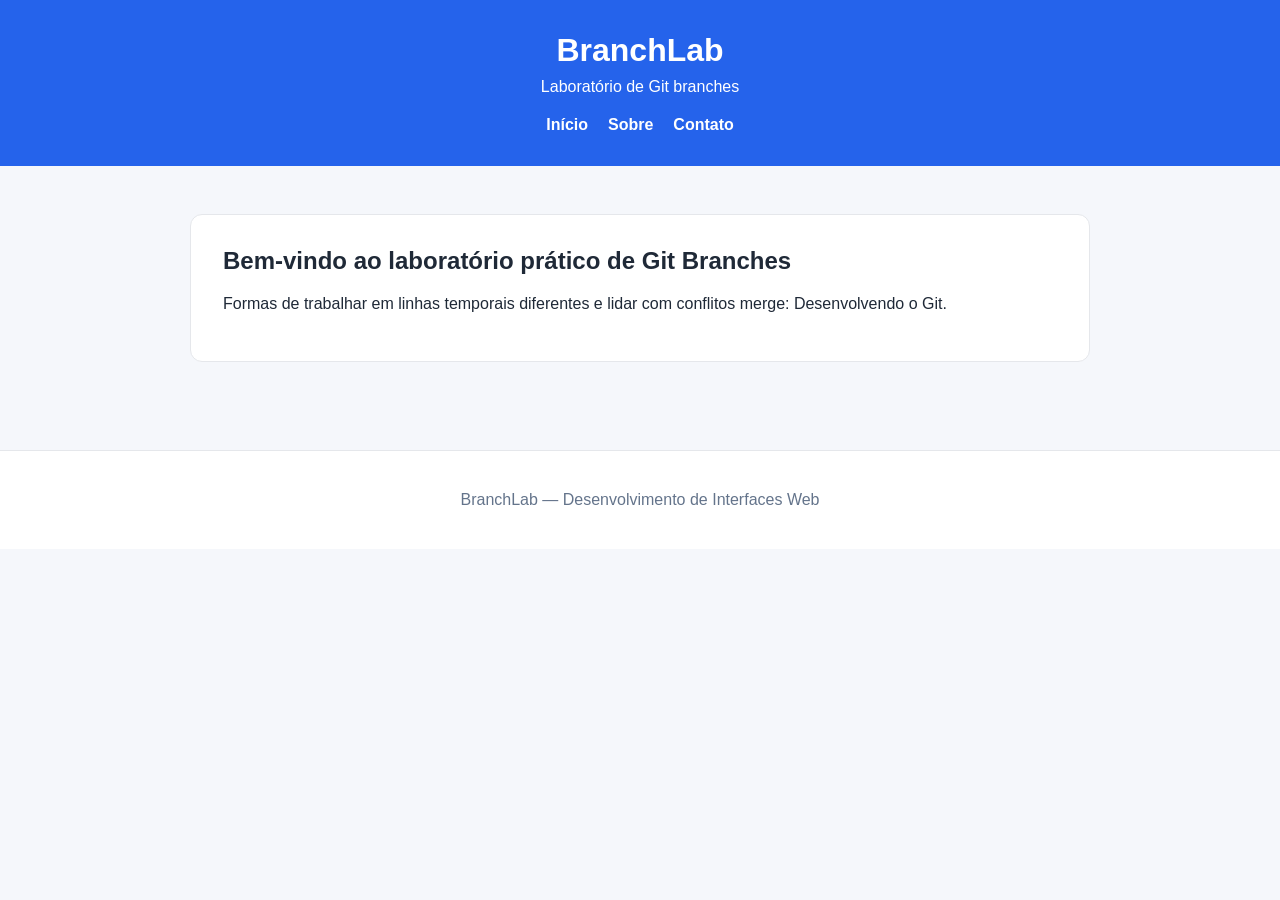
==== branchlab/index.html @ 419c2e5b "feat: Altera subtitulo" ====
<!DOCTYPE html>
<html lang="en">
<head>
    <meta charset="UTF-8">
    <meta name="viewport" content="width=device-width, initial-scale=1.0">
    <title>BranchLab</title>
    <link rel="stylesheet" href="assets/css/style.css">
</head>

<body>
    <header class="cabecalho">
        <h1>BranchLab</h1>
        <p>Laboratório de Git branches</p>

        <nav class="navegacao">
            <a href="#">Início</a>
            <a href="#">Sobre</a>

            <a href="#">Contato</a>
        </nav>
    </header>

    <main class="conteudo">
        <section class="apresentacao">
            <h2>Bem-vindo ao laboratório prático de Git Branches</h2>
            <p>
                Formas de trabalhar em linhas temporais diferentes
                e lidar com conflitos merge: Desenvolvendo o Git.
            </p>
        </section>
    </main>

    <footer class="rodape">
    <p>
        BranchLab — Desenvolvimento de Interfaces Web
    </p>
</footer>

</body>
</html>
---- branchlab/assets/css/style.css ----
* {
    box-sizing: border-box;
}

body{
    background-color: #f5f7fb;
    margin: 0;
    font-family: Arial, Helvetica, sans-serif;
    color: #1f2937;
}

.cabecalho {
    padding: 32px;
    text-align: center;
    background-color: #2563eb;
    color: #ffffff;
}

.cabecalho h1{
    margin: 0;
}

.cabecalho p{
    margin: 9px;
}

.conteudo{
    width: 90%;
    max-width: 900px;
    margin: 0 auto;
    padding: 48px 0;
}

.apresentacao{
    background-color: #ffffff;
    padding: 32px;
    border: 1px solid #e5e7eb;
    border-radius: 12px;
}

.apresentacao h2{
    margin-top: 0;
}

.navegacao{
    margin-top: 20px;
    display: flex;
    justify-content: center;
    gap: 20px;
}

.navegacao a{
    color: #ffffff;
    text-decoration: none;
    font-weight: 600;
}

.rodape {
    margin-top: 40px;
    padding: 24px;
    text-align: center;
    background-color: #ffffff;
    border-top: 1px solid #e5e7eb;
    color: #64748b;
}
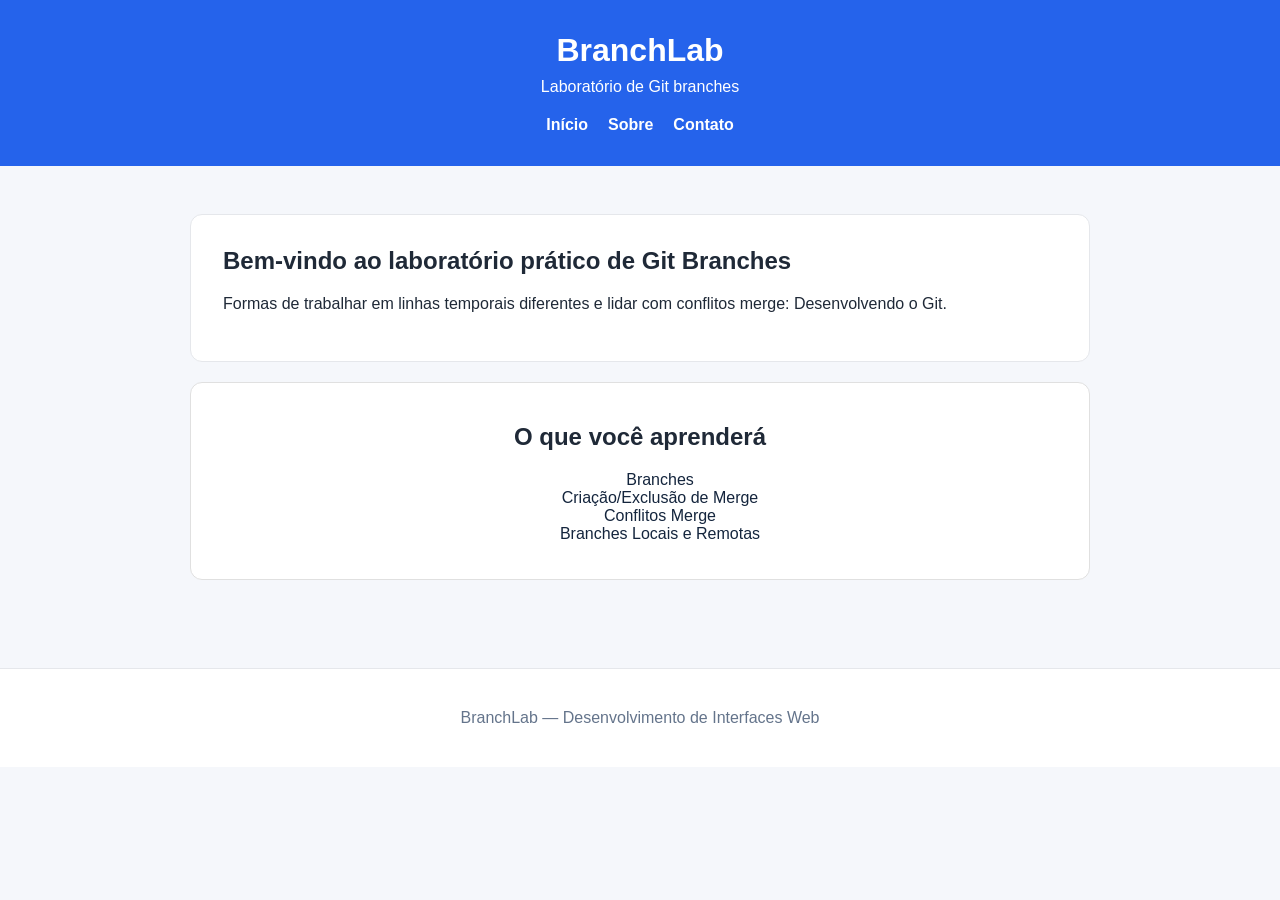
==== commit c140728e: "feat: adiciona secao recursos" ====
--- a/branchlab/index.html
+++ b/branchlab/index.html
@@ -28,6 +28,16 @@
                 e lidar com conflitos merge: Desenvolvendo o Git.
             </p>
         </section>
+
+        <section class="recursos">
+            <h2> O que você aprenderá</h2>
+            <ul>
+                <li>Branches</li>
+                <li>Criação/Exclusão de Merge</li>
+                <li>Conflitos Merge</li>
+                <li>Branches Locais e Remotas</li>
+            </ul>
+        </section>
     </main>
 
     <footer class="rodape">
--- a/branchlab/assets/css/style.css
+++ b/branchlab/assets/css/style.css
@@ -55,6 +55,25 @@
     font-weight: 600;
 }
 
+.recursos{
+    margin-top: 20px;
+    padding: 20px;
+    border-radius: 12px;
+    border: 1px solid #e0e0e0;
+    background-color: #ffffff;
+}
+
+.recursos h2{
+        text-align: center;
+}
+
+.recursos ul{
+    text-align: center;
+    list-style:none;
+    color: #14253d;
+}
+
+
 .rodape {
     margin-top: 40px;
     padding: 24px;
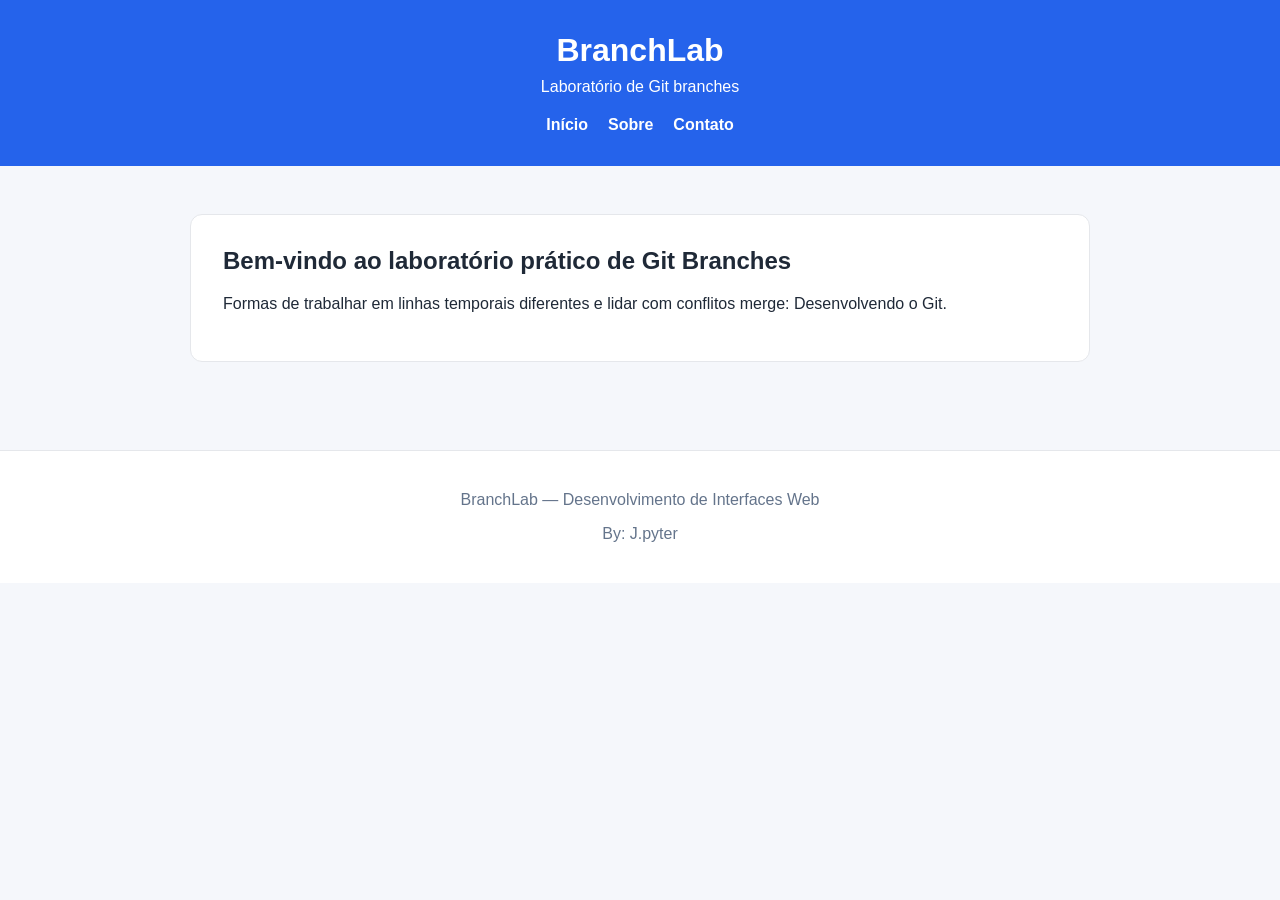
==== commit ed2f6e71: "feat: incrementa descricao no rodape" ====
--- a/branchlab/index.html
+++ b/branchlab/index.html
@@ -28,22 +28,15 @@
                 e lidar com conflitos merge: Desenvolvendo o Git.
             </p>
         </section>
-
-        <section class="recursos">
-            <h2> O que você aprenderá</h2>
-            <ul>
-                <li>Branches</li>
-                <li>Criação/Exclusão de Merge</li>
-                <li>Conflitos Merge</li>
-                <li>Branches Locais e Remotas</li>
-            </ul>
-        </section>
     </main>
 
     <footer class="rodape">
     <p>
         BranchLab — Desenvolvimento de Interfaces Web
     </p>
+    <p>
+        By: J.pyter
+    </p>
 </footer>
 
 </body>
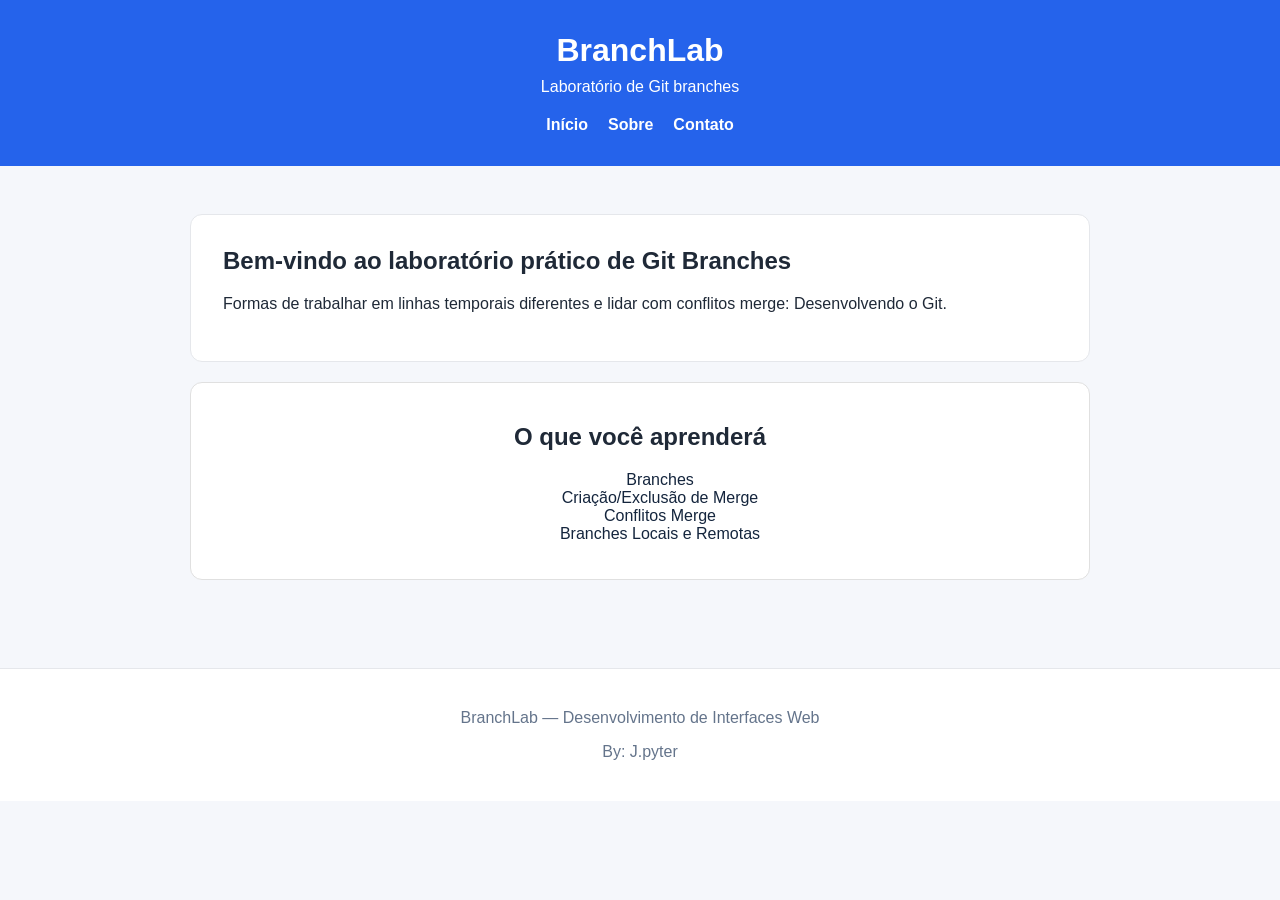
==== commit 0e44f14d: "rge branch 'feat/secao-recursos'" ====
--- a/branchlab/index.html
+++ b/branchlab/index.html
@@ -28,6 +28,16 @@
                 e lidar com conflitos merge: Desenvolvendo o Git.
             </p>
         </section>
+
+        <section class="recursos">
+            <h2> O que você aprenderá</h2>
+            <ul>
+                <li>Branches</li>
+                <li>Criação/Exclusão de Merge</li>
+                <li>Conflitos Merge</li>
+                <li>Branches Locais e Remotas</li>
+            </ul>
+        </section>
     </main>
 
     <footer class="rodape">
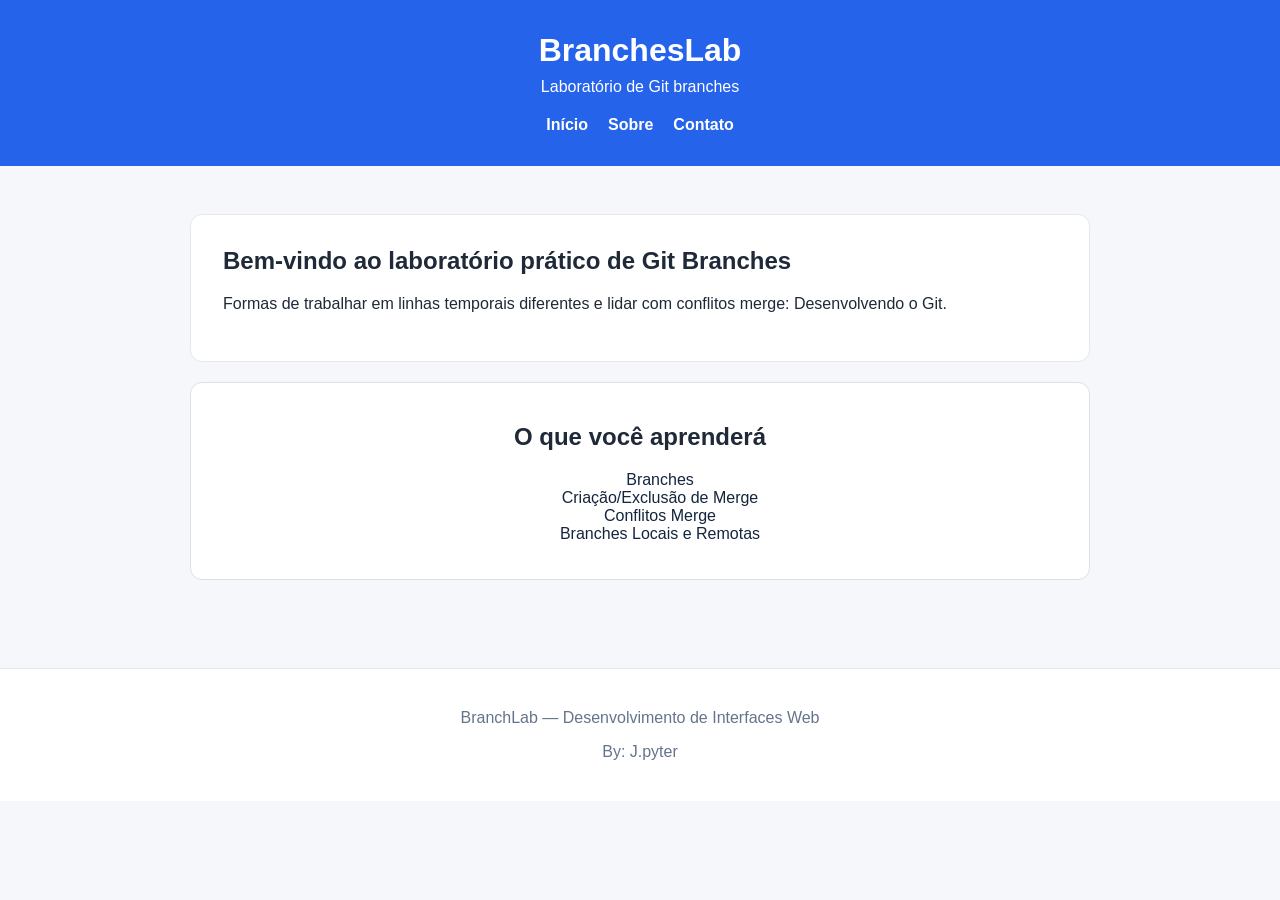
==== commit ed4055b3: "feat: altera titulo" ====
--- a/branchlab/index.html
+++ b/branchlab/index.html
@@ -9,7 +9,7 @@
 
 <body>
     <header class="cabecalho">
-        <h1>BranchLab</h1>
+        <h1>BranchesLab</h1>
         <p>Laboratório de Git branches</p>
 
         <nav class="navegacao">
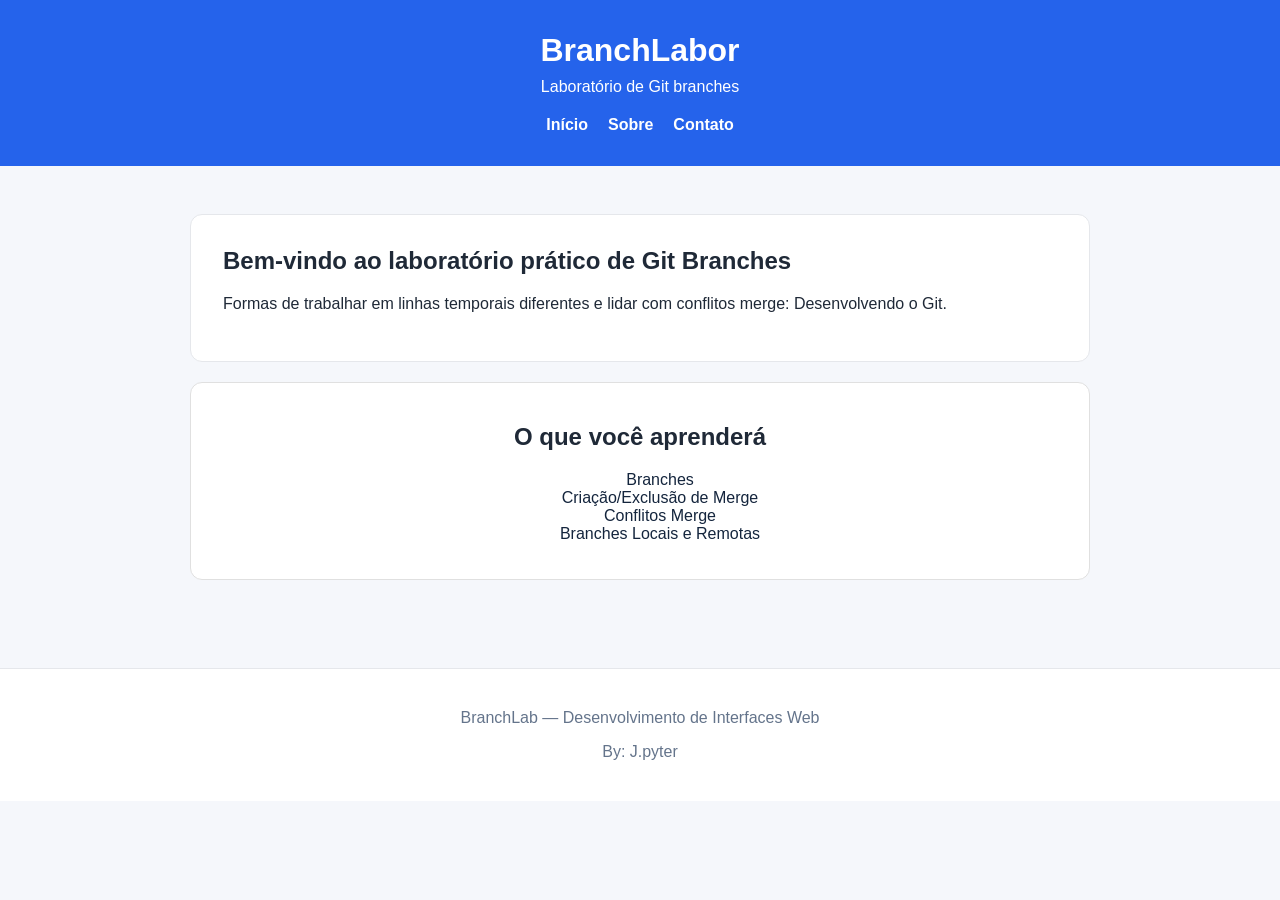
==== commit dd02deba: "feat: altera titulo" ====
--- a/branchlab/index.html
+++ b/branchlab/index.html
@@ -9,7 +9,7 @@
 
 <body>
     <header class="cabecalho">
-        <h1>BranchesLab</h1>
+        <h1>BranchLabor</h1>
         <p>Laboratório de Git branches</p>
 
         <nav class="navegacao">
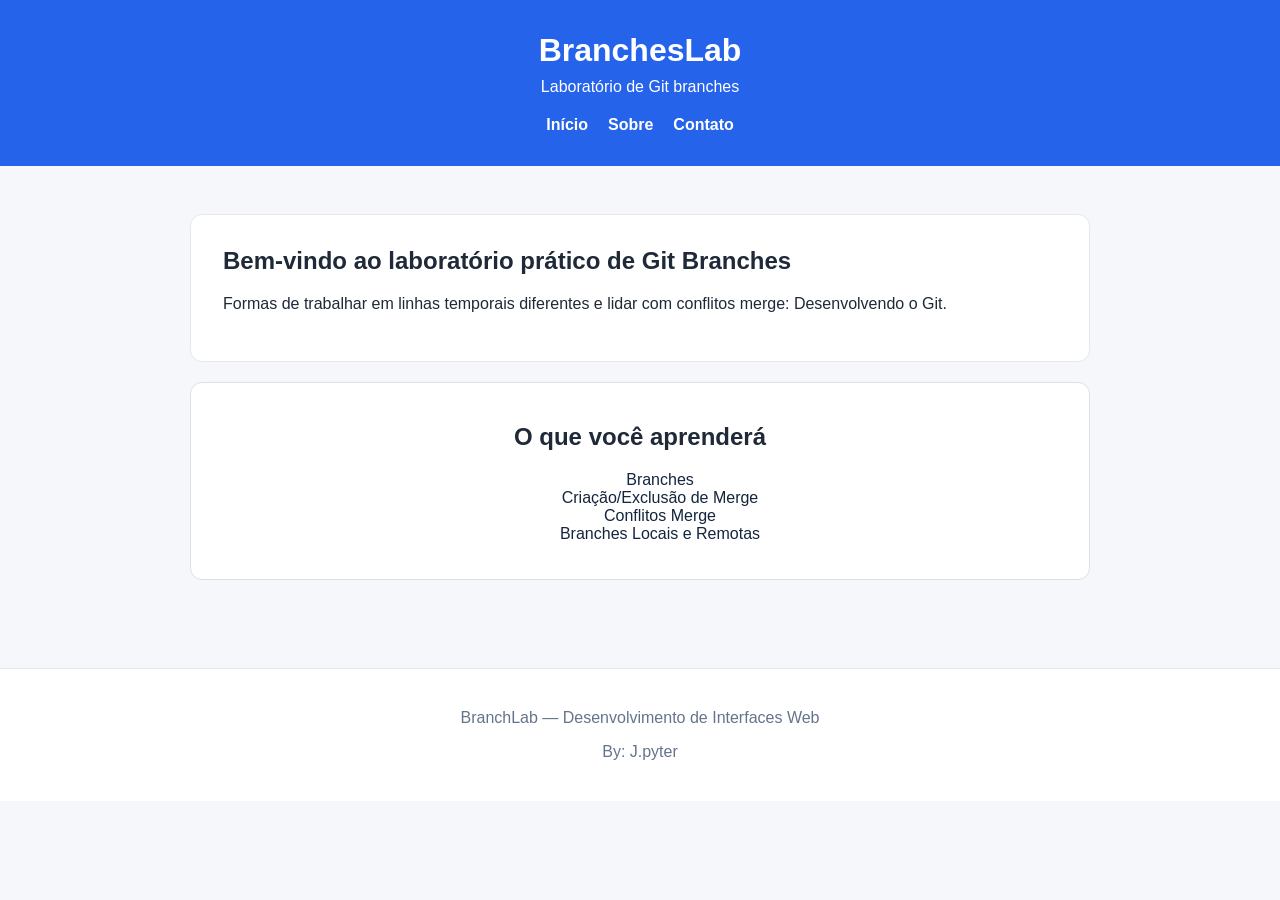
==== commit f583be52: "feat: alterando titulo e corrigindo merge" ====
--- a/branchlab/index.html
+++ b/branchlab/index.html
@@ -9,7 +9,7 @@
 
 <body>
     <header class="cabecalho">
-        <h1>BranchLabor</h1>
+        <h1>BranchesLab</h1>
         <p>Laboratório de Git branches</p>
 
         <nav class="navegacao">
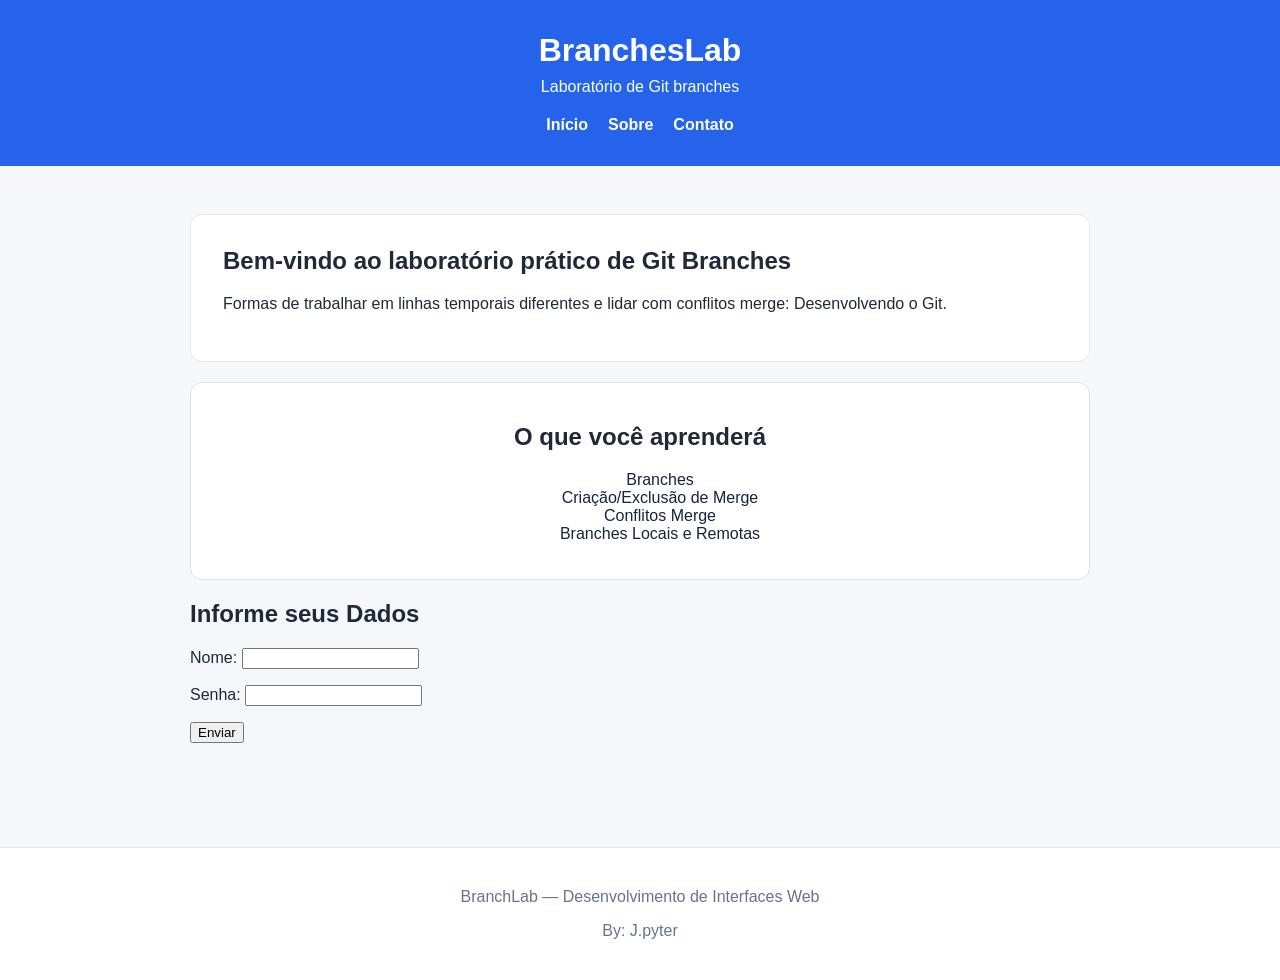
==== commit 3b7dd328: "feat: adiciona formulario" ====
--- a/branchlab/index.html
+++ b/branchlab/index.html
@@ -21,7 +21,7 @@
     </header>
 
     <main class="conteudo">
-        <section class="apresentacao">
+        <section class="secao apresentacao">
             <h2>Bem-vindo ao laboratório prático de Git Branches</h2>
             <p>
                 Formas de trabalhar em linhas temporais diferentes
@@ -29,7 +29,7 @@
             </p>
         </section>
 
-        <section class="recursos">
+        <section class="secao recursos">
             <h2> O que você aprenderá</h2>
             <ul>
                 <li>Branches</li>
@@ -37,6 +37,23 @@
                 <li>Conflitos Merge</li>
                 <li>Branches Locais e Remotas</li>
             </ul>
+        </section>
+
+        <section class="formulario">
+            <form action="">
+                <h2>Informe seus Dados</h2>
+                <p>
+                    <label for="">Nome:</label>
+                    <input type="text">
+                </p>
+                <p>
+                    <label for="">Senha:</label>
+                    <input type="text">
+                </p>
+                <p>
+                    <input type="button" value="Enviar">
+                </p>
+            </form>
         </section>
     </main>
 
